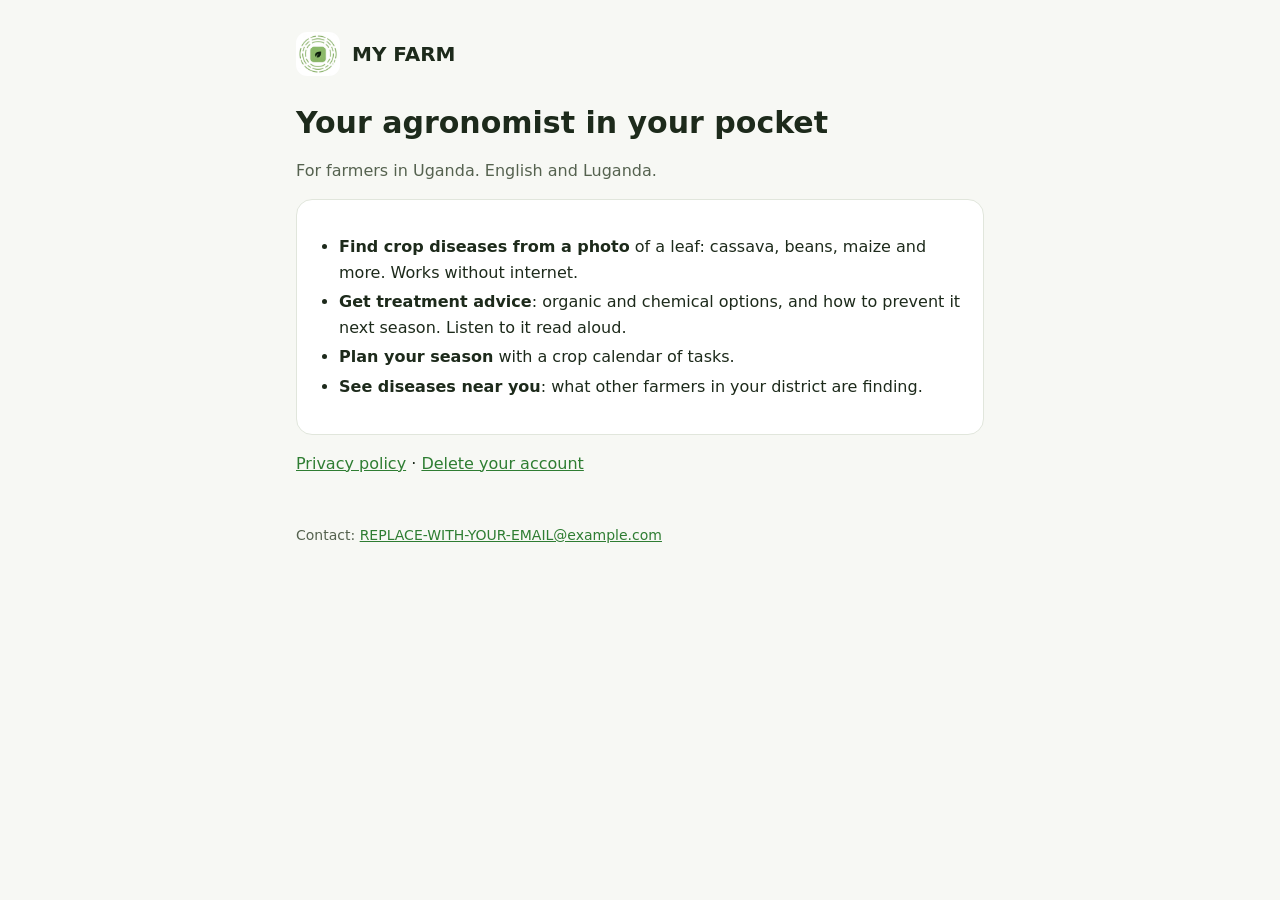
==== docs/index.html @ 73c2d8eb "Phone sign-in by SMS, in-app account deletion, privacy pages - Sign-in screen offers Phone (default)" ====
<!doctype html>
<html lang="en">
<head>
<meta charset="utf-8">
<meta name="viewport" content="width=device-width, initial-scale=1">
<title>MY FARM</title>
<meta name="description" content="Find crop diseases from a photo, offline, and plan your season. For farmers in Uganda.">
<link rel="stylesheet" href="style.css">
</head>
<body>
<main>
<header><img src="icon.png" alt=""><a href="index.html">MY FARM</a></header>

<h1>Your agronomist in your pocket</h1>
<p class="dim">For farmers in Uganda. English and Luganda.</p>

<div class="card">
<ul>
  <li><strong>Find crop diseases from a photo</strong> of a leaf: cassava,
    beans, maize and more. Works without internet.</li>
  <li><strong>Get treatment advice</strong>: organic and chemical options, and
    how to prevent it next season. Listen to it read aloud.</li>
  <li><strong>Plan your season</strong> with a crop calendar of tasks.</li>
  <li><strong>See diseases near you</strong>: what other farmers in your
    district are finding.</li>
</ul>
</div>

<p><a href="privacy.html">Privacy policy</a> &middot;
<a href="delete-account.html">Delete your account</a></p>

<footer>Contact: <a href="mailto:REPLACE-WITH-YOUR-EMAIL@example.com">REPLACE-WITH-YOUR-EMAIL@example.com</a></footer>
</main>
</body>
</html>
---- docs/style.css ----
:root {
  --bg: #f7f8f4; --surface: #ffffff; --text: #1d2a1b; --dim: #55624f;
  --primary: #2e7d32; --border: #e1e6dc;
}
@media (prefers-color-scheme: dark) {
  :root { --bg: #121611; --surface: #1b2119; --text: #e8eee4; --dim: #a7b3a1;
          --primary: #81c784; --border: #2c3529; }
}
* { box-sizing: border-box; }
body { margin: 0; background: var(--bg); color: var(--text);
  font: 16px/1.6 system-ui, -apple-system, "Segoe UI", Roboto, sans-serif; }
main { max-width: 720px; margin: 0 auto; padding: 32px 16px 64px; }
header { display: flex; align-items: center; gap: 12px; margin-bottom: 28px; }
header img { width: 44px; height: 44px; border-radius: 11px; }
header a { color: var(--text); text-decoration: none; font-weight: 800; font-size: 20px; }
h1 { font-size: 30px; line-height: 1.25; margin: 0 0 6px; }
h2 { font-size: 20px; margin: 32px 0 8px; }
p, li { color: var(--text); }
.dim { color: var(--dim); }
a { color: var(--primary); }
.card { background: var(--surface); border: 1px solid var(--border);
  border-radius: 16px; padding: 18px 20px; margin: 16px 0; }
ol, ul { padding-left: 22px; }
li { margin: 4px 0; }
table { width: 100%; border-collapse: collapse; font-size: 15px; }
th, td { text-align: left; vertical-align: top; padding: 10px 8px;
  border-bottom: 1px solid var(--border); }
th { color: var(--dim); font-weight: 600; }
footer { margin-top: 48px; font-size: 14px; color: var(--dim); }
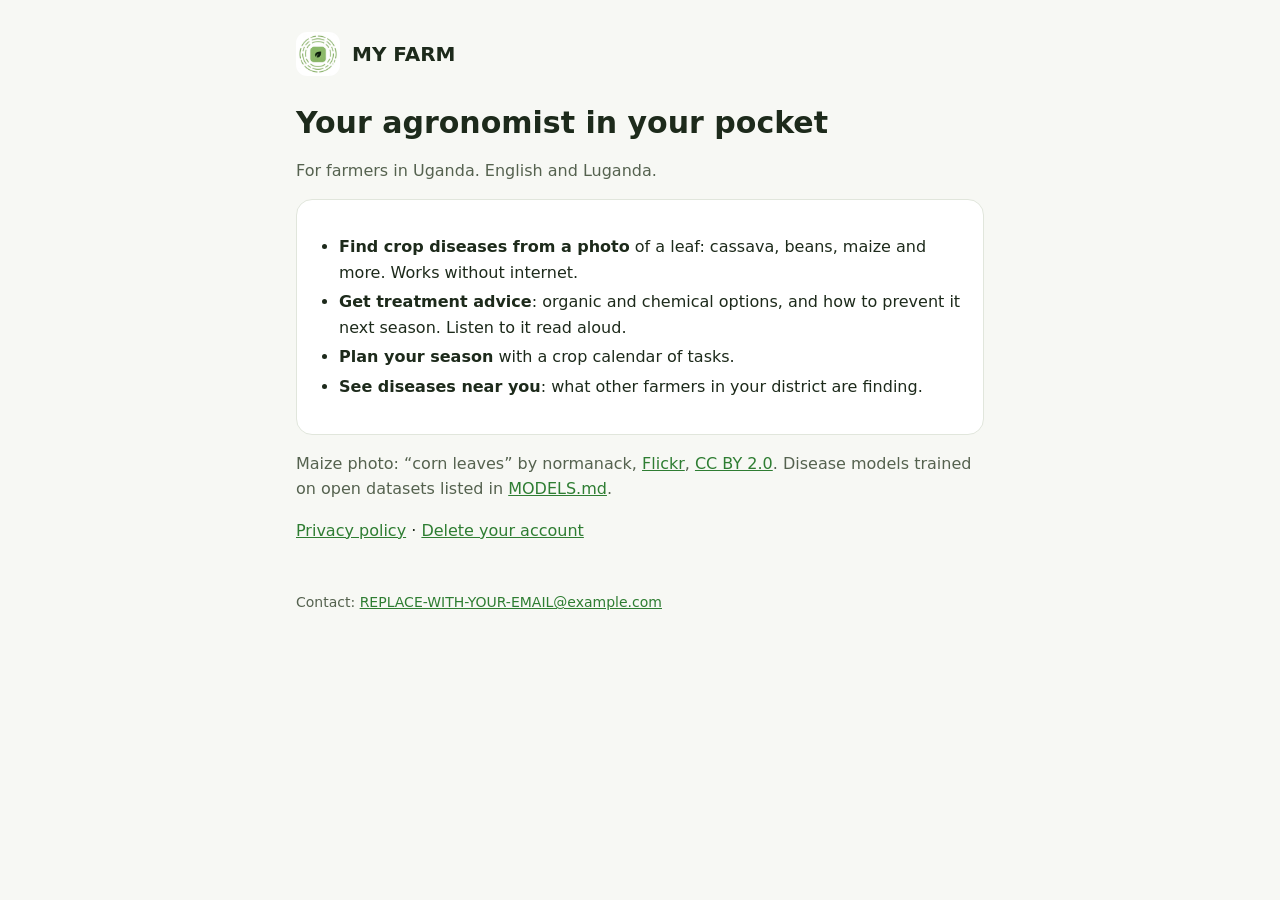
==== commit 27c31e76: "Real photo for maize assets/crops/maize.jpg: 'corn leaves' by normanack (CC BY 2.0, Flickr), cropped" ====
--- a/docs/index.html
+++ b/docs/index.html
@@ -26,6 +26,12 @@
 </ul>
 </div>
 
+<p class="dim">Maize photo: &ldquo;corn leaves&rdquo; by normanack,
+<a href="https://www.flickr.com/photos/29278394@N00/2637276624">Flickr</a>,
+<a href="https://creativecommons.org/licenses/by/2.0/">CC BY 2.0</a>.
+Disease models trained on open datasets listed in
+<a href="https://github.com/solexb166/myfarm/blob/main/ml/MODELS.md">MODELS.md</a>.</p>
+
 <p><a href="privacy.html">Privacy policy</a> &middot;
 <a href="delete-account.html">Delete your account</a></p>
 
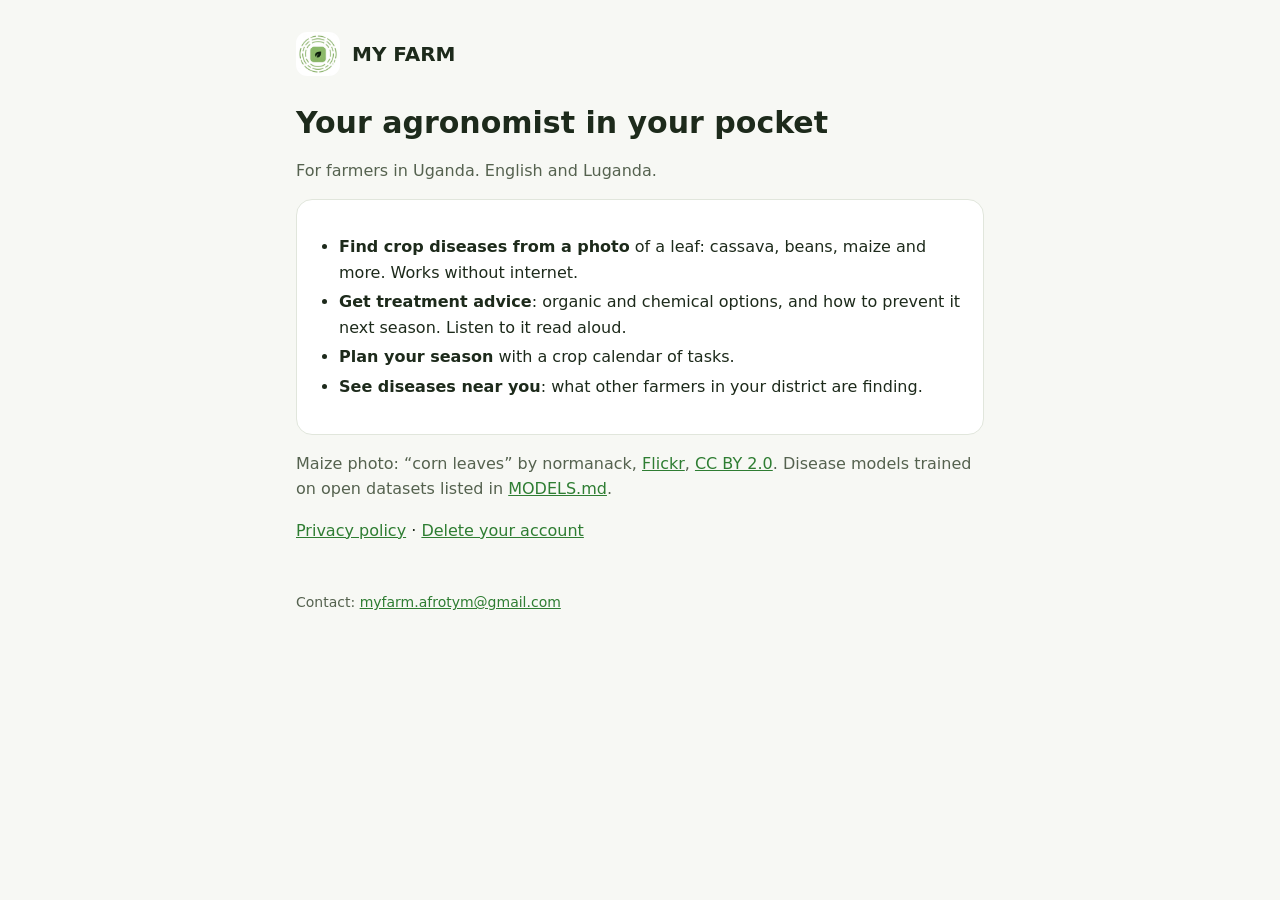
==== commit 4c744266: "Support email myfarm.afrotym@gmail.com on the privacy pages Also: privacy policy and deletion page d" ====
--- a/docs/index.html
+++ b/docs/index.html
@@ -35,7 +35,7 @@
 <p><a href="privacy.html">Privacy policy</a> &middot;
 <a href="delete-account.html">Delete your account</a></p>
 
-<footer>Contact: <a href="mailto:REPLACE-WITH-YOUR-EMAIL@example.com">REPLACE-WITH-YOUR-EMAIL@example.com</a></footer>
+<footer>Contact: <a href="mailto:myfarm.afrotym@gmail.com">myfarm.afrotym@gmail.com</a></footer>
 </main>
 </body>
 </html>
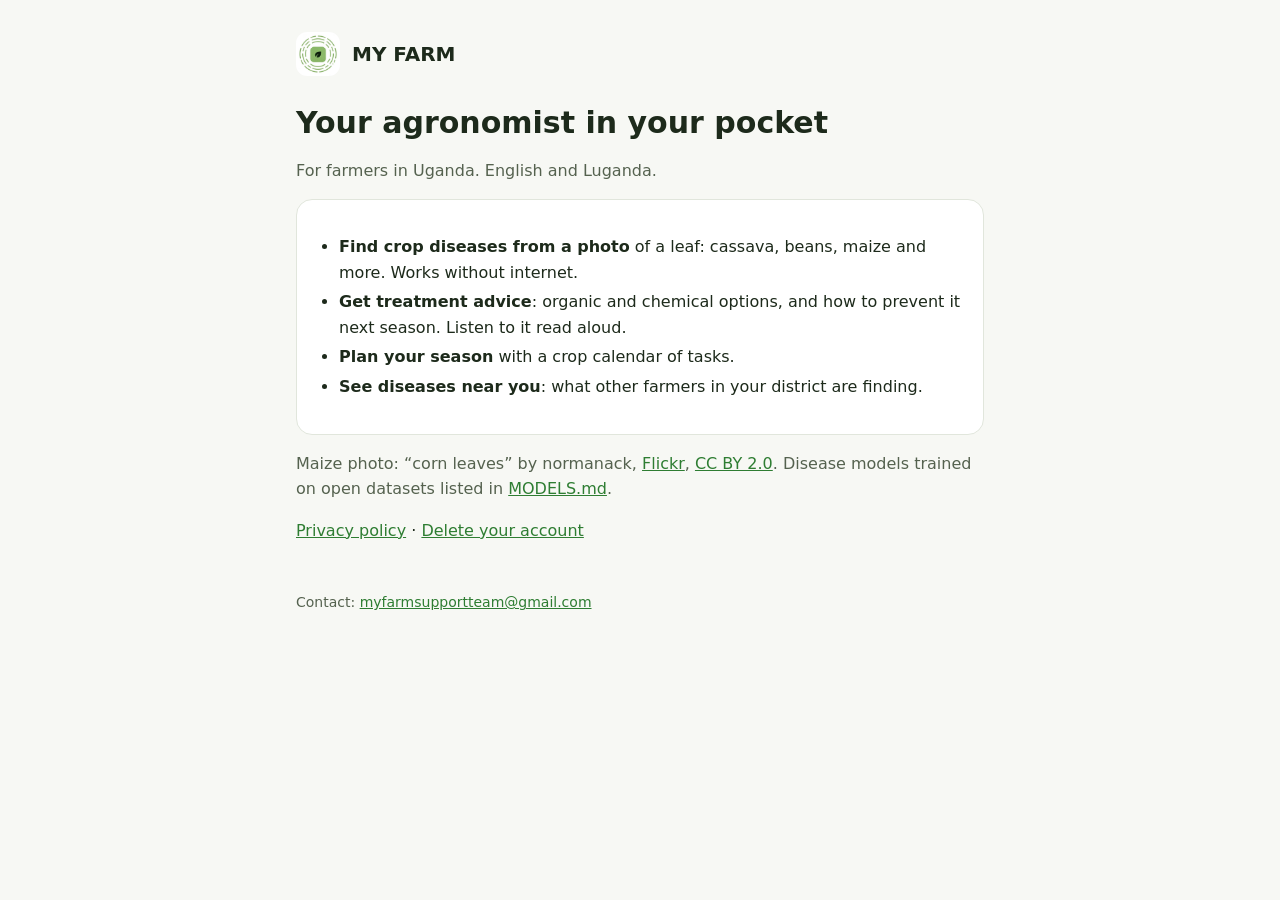
==== commit ecfee41c: "Support email is now myfarmsupportteam@gmail.com Co-Authored-By: Claude Opus 5.5 <noreply@anthropic." ====
--- a/docs/index.html
+++ b/docs/index.html
@@ -35,7 +35,7 @@
 <p><a href="privacy.html">Privacy policy</a> &middot;
 <a href="delete-account.html">Delete your account</a></p>
 
-<footer>Contact: <a href="mailto:myfarm.afrotym@gmail.com">myfarm.afrotym@gmail.com</a></footer>
+<footer>Contact: <a href="mailto:myfarmsupportteam@gmail.com">myfarmsupportteam@gmail.com</a></footer>
 </main>
 </body>
 </html>
